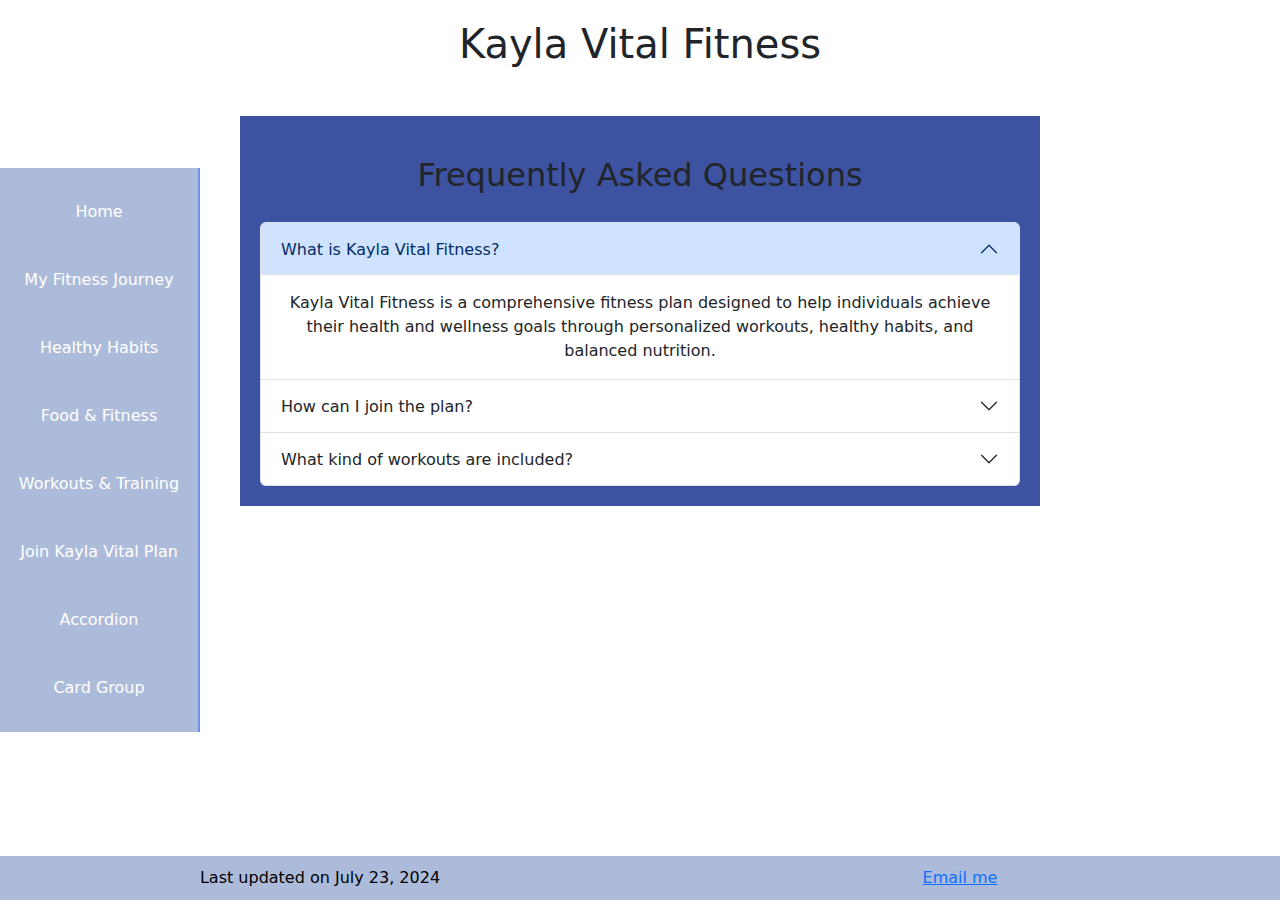
==== accordion.html @ 63bdf626 "FOR Project 2-4" ====
<!DOCTYPE html>
<html lang="en">
<head>
    <meta charset="utf-8">
    <link rel="stylesheet" href="styles2.css">
    <link href="https://stackpath.bootstrapcdn.com/bootstrap/5.1.0/css/bootstrap.min.css" rel="stylesheet">
    <script src="https://stackpath.bootstrapcdn.com/bootstrap/5.1.0/js/bootstrap.bundle.min.js"></script>
    <title>Kayla Vital Fitness - Accordion</title>
</head>
<body>

<header><h1>Kayla Vital Fitness</h1></header>
<nav>
  <ul>
        <li><a href="index.html">Home</a></li>
        <li><a href="myfitnessjourney.html">My Fitness Journey</a></li>
        <li><a href="healthyhabits.html">Healthy Habits</a></li>
        <li><a href="foodandfitness.html">Food & Fitness</a></li>
        <li><a href="workoutsandtraining.html">Workouts & Training</a></li>
        <li><a href="joinvitalplan.html">Join Kayla Vital Plan</a></li>
        <li><a href="accordion.html">Accordion</a></li>
        <li><a href="cardgroup.html">Card Group</a></li>
  </ul>
</nav>

<section>
<header><h2>Frequently Asked Questions</h2></header>
<div class="accordion" id="faqAccordion">
  <div class="accordion-item">
    <h2 class="accordion-header" id="headingOne">
      <button class="accordion-button" type="button" data-bs-toggle="collapse" data-bs-target="#collapseOne" aria-expanded="true" aria-controls="collapseOne">
        What is Kayla Vital Fitness?
      </button>
    </h2>
    <div id="collapseOne" class="accordion-collapse collapse show" aria-labelledby="headingOne" data-bs-parent="#faqAccordion">
      <div class="accordion-body">
        Kayla Vital Fitness is a comprehensive fitness plan designed to help individuals achieve their health and wellness goals through personalized workouts, healthy habits, and balanced nutrition.
      </div>
    </div>
  </div>
  <div class="accordion-item">
    <h2 class="accordion-header" id="headingTwo">
      <button class="accordion-button collapsed" type="button" data-bs-toggle="collapse" data-bs-target="#collapseTwo" aria-expanded="false" aria-controls="collapseTwo">
        How can I join the plan?
      </button>
    </h2>
    <div id="collapseTwo" class="accordion-collapse collapse" aria-labelledby="headingTwo" data-bs-parent="#faqAccordion">
      <div class="accordion-body">
        You can join the Kayla Vital Plan by visiting the "Join Kayla Vital Plan" page on this website and signing up through the provided form.
      </div>
    </div>
  </div>
  <div class="accordion-item">
    <h2 class="accordion-header" id="headingThree">
      <button class="accordion-button collapsed" type="button" data-bs-toggle="collapse" data-bs-target="#collapseThree" aria-expanded="false" aria-controls="collapseThree">
        What kind of workouts are included?
      </button>
    </h2>
    <div id="collapseThree" class="accordion-collapse collapse" aria-labelledby="headingThree" data-bs-parent="#faqAccordion">
      <div class="accordion-body">
        The workouts include a mix of strength training, cardio, flexibility exercises, and functional movements tailored to your fitness level and goals.
      </div>
    </div>
  </div>
</div>
</section>

<footer>Last updated on July 23, 2024 <br> <a href="mailto:mykarich@icloud.com">Email me</a></footer>
</body>
</html>
---- styles2.css ----
/* styles2.css */

body {
    background-color: #3D52A0;
    color: white;
    font-family: Arial, sans-serif;
    margin: 0;
    padding: 0;
    display: flex;
    flex-direction: column;
    align-items: center;
}

header {
    text-align: center;
    padding: 20px;
}

nav {
    position: fixed;
    top: 50%;
    left: 0;
    transform: translateY(-50%);
    background-color: #ADBBDA;
    width: 200px;
    border-right: 2px solid #7091E6;
}

nav ul {
    list-style-type: none;
    padding: 0;
    margin: 0;
}

nav ul li {
    text-align: center;
    margin: 20px 0;
}

nav ul li a {
    color: white;
    text-decoration: none;
    display: block;
    padding: 10px;
    border: 2px solid transparent;
}

nav ul li a:hover {
    border-color: #7091E6;
}

section {
    max-width: 800px;
    padding: 20px;
    text-align: center;
    margin: 20px 0;
    background-color: #3D52A0;
}

/* Contact Me section */
section.contact {
    display: grid;
    grid-template-columns: repeat(auto-fit, minmax(200px, 1fr));
    gap: 20px;
}

section.contact ol {
    padding: 0;
    list-style-type: none;
    display: flex;
    flex-direction: column;
    align-items: center;
}

section.contact ol li {
    margin: 10px 0;
}

footer {
    display: grid;
    grid-template-columns: repeat(auto-fit, minmax(200px, 1fr));
    gap: 20px;
    text-align: center;
    padding: 10px;
    background-color: #ADBBDA;
    color: black;
    width: 100%;
    position: absolute;
    bottom: 0;
}
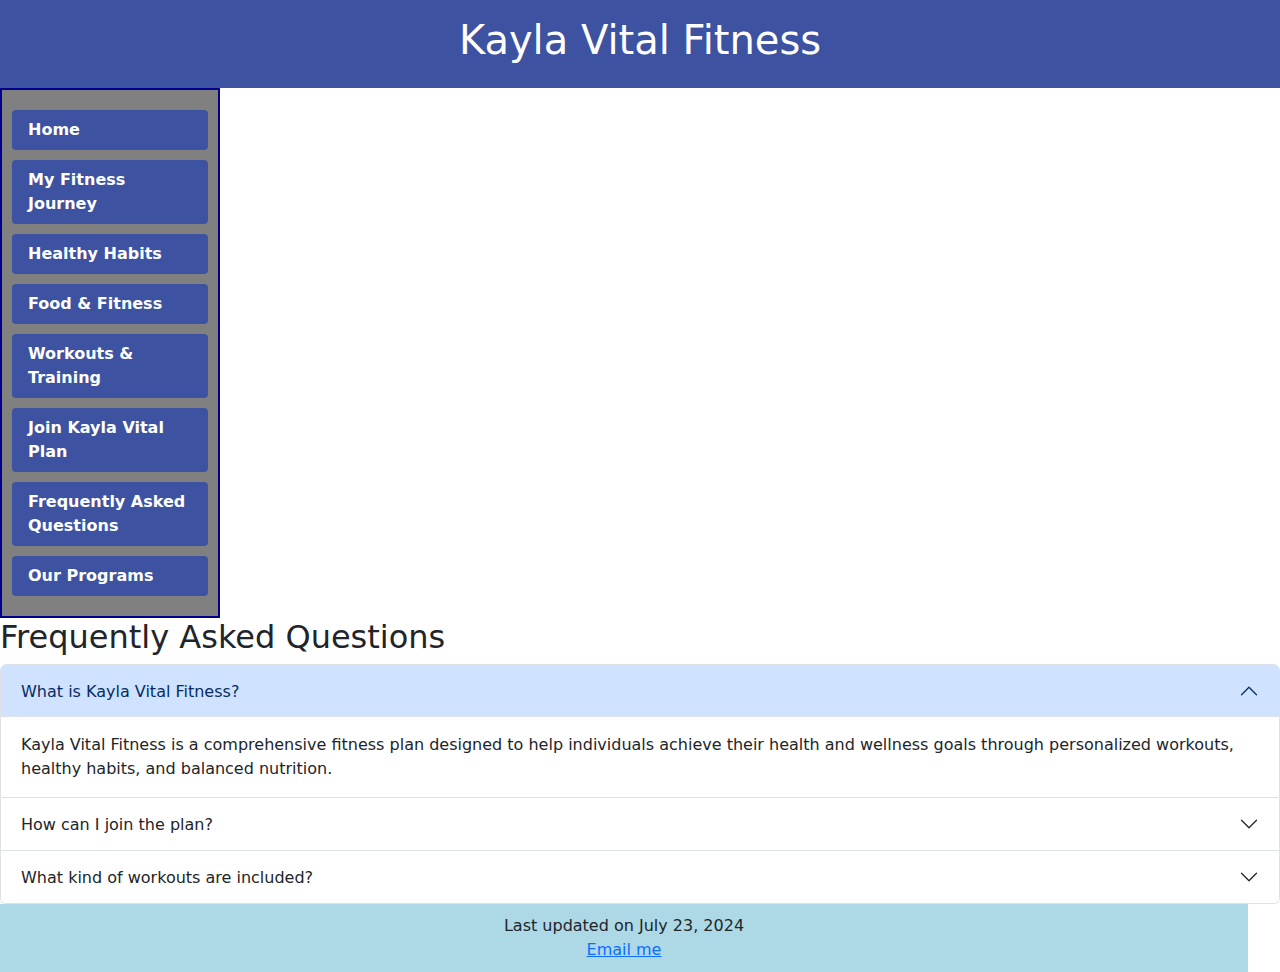
==== commit be6c7e1f: "Project 2-4" ====
--- a/accordion.html
+++ b/accordion.html
@@ -2,69 +2,79 @@
 <html lang="en">
 <head>
     <meta charset="utf-8">
+    <meta name="viewport" content="width=device-width, initial-scale=1.0">
     <link rel="stylesheet" href="styles2.css">
     <link href="https://stackpath.bootstrapcdn.com/bootstrap/5.1.0/css/bootstrap.min.css" rel="stylesheet">
     <script src="https://stackpath.bootstrapcdn.com/bootstrap/5.1.0/js/bootstrap.bundle.min.js"></script>
-    <title>Kayla Vital Fitness - Accordion</title>
+    <title>Kayla Vital Fitness</title>
 </head>
 <body>
 
-<header><h1>Kayla Vital Fitness</h1></header>
-<nav>
-  <ul>
+<header class="site-header">
+    <h1>Kayla Vital Fitness</h1>
+</header>
+
+<nav class="site-nav">
+    <ul>
         <li><a href="index.html">Home</a></li>
         <li><a href="myfitnessjourney.html">My Fitness Journey</a></li>
         <li><a href="healthyhabits.html">Healthy Habits</a></li>
         <li><a href="foodandfitness.html">Food & Fitness</a></li>
         <li><a href="workoutsandtraining.html">Workouts & Training</a></li>
         <li><a href="joinvitalplan.html">Join Kayla Vital Plan</a></li>
-        <li><a href="accordion.html">Accordion</a></li>
-        <li><a href="cardgroup.html">Card Group</a></li>
-  </ul>
+        <li><a href="accordion.html">Frequently Asked Questions</a></li>
+        <li><a href="cardgroup.html">Our Programs</a></li>
+    </ul>
 </nav>
 
-<section>
-<header><h2>Frequently Asked Questions</h2></header>
-<div class="accordion" id="faqAccordion">
-  <div class="accordion-item">
-    <h2 class="accordion-header" id="headingOne">
-      <button class="accordion-button" type="button" data-bs-toggle="collapse" data-bs-target="#collapseOne" aria-expanded="true" aria-controls="collapseOne">
-        What is Kayla Vital Fitness?
-      </button>
-    </h2>
-    <div id="collapseOne" class="accordion-collapse collapse show" aria-labelledby="headingOne" data-bs-parent="#faqAccordion">
-      <div class="accordion-body">
-        Kayla Vital Fitness is a comprehensive fitness plan designed to help individuals achieve their health and wellness goals through personalized workouts, healthy habits, and balanced nutrition.
-      </div>
-    </div>
-  </div>
-  <div class="accordion-item">
-    <h2 class="accordion-header" id="headingTwo">
-      <button class="accordion-button collapsed" type="button" data-bs-toggle="collapse" data-bs-target="#collapseTwo" aria-expanded="false" aria-controls="collapseTwo">
-        How can I join the plan?
-      </button>
-    </h2>
-    <div id="collapseTwo" class="accordion-collapse collapse" aria-labelledby="headingTwo" data-bs-parent="#faqAccordion">
-      <div class="accordion-body">
-        You can join the Kayla Vital Plan by visiting the "Join Kayla Vital Plan" page on this website and signing up through the provided form.
-      </div>
-    </div>
-  </div>
-  <div class="accordion-item">
-    <h2 class="accordion-header" id="headingThree">
-      <button class="accordion-button collapsed" type="button" data-bs-toggle="collapse" data-bs-target="#collapseThree" aria-expanded="false" aria-controls="collapseThree">
-        What kind of workouts are included?
-      </button>
-    </h2>
-    <div id="collapseThree" class="accordion-collapse collapse" aria-labelledby="headingThree" data-bs-parent="#faqAccordion">
-      <div class="accordion-body">
-        The workouts include a mix of strength training, cardio, flexibility exercises, and functional movements tailored to your fitness level and goals.
-      </div>
-    </div>
-  </div>
+<div class="content">
+    <section>
+        <header><h2>Frequently Asked Questions</h2></header>
+        <div class="accordion" id="faqAccordion">
+            <div class="accordion-item">
+                <h2 class="accordion-header" id="headingOne">
+                    <button class="accordion-button" type="button" data-bs-toggle="collapse" data-bs-target="#collapseOne" aria-expanded="true" aria-controls="collapseOne">
+                        What is Kayla Vital Fitness?
+                    </button>
+                </h2>
+                <div id="collapseOne" class="accordion-collapse collapse show" aria-labelledby="headingOne" data-bs-parent="#faqAccordion">
+                    <div class="accordion-body">
+                        Kayla Vital Fitness is a comprehensive fitness plan designed to help individuals achieve their health and wellness goals through personalized workouts, healthy habits, and balanced nutrition.
+                    </div>
+                </div>
+            </div>
+            <div class="accordion-item">
+                <h2 class="accordion-header" id="headingTwo">
+                    <button class="accordion-button collapsed" type="button" data-bs-toggle="collapse" data-bs-target="#collapseTwo" aria-expanded="false" aria-controls="collapseTwo">
+                        How can I join the plan?
+                    </button>
+                </h2>
+                <div id="collapseTwo" class="accordion-collapse collapse" aria-labelledby="headingTwo" data-bs-parent="#faqAccordion">
+                    <div class="accordion-body">
+                        You can join the Kayla Vital Plan by visiting the "Join Kayla Vital Plan" page on this website and signing up through the provided form.
+                    </div>
+                </div>
+            </div>
+            <div class="accordion-item">
+                <h2 class="accordion-header" id="headingThree">
+                    <button class="accordion-button collapsed" type="button" data-bs-toggle="collapse" data-bs-target="#collapseThree" aria-expanded="false" aria-controls="collapseThree">
+                        What kind of workouts are included?
+                    </button>
+                </h2>
+                <div id="collapseThree" class="accordion-collapse collapse" aria-labelledby="headingThree" data-bs-parent="#faqAccordion">
+                    <div class="accordion-body">
+                        The workouts include a mix of strength training, cardio, flexibility exercises, and functional movements tailored to your fitness level and goals.
+                    </div>
+                </div>
+            </div>
+        </div>
+    </section>
 </div>
-</section>
 
-<footer>Last updated on July 23, 2024 <br> <a href="mailto:mykarich@icloud.com">Email me</a></footer>
+<footer class="site-footer">
+    Last updated on July 23, 2024 <br> 
+    <a href="mailto:mykarich@icloud.com">Email me</a>
+</footer>
+
 </body>
 </html>
--- a/styles2.css
+++ b/styles2.css
@@ -1,90 +1,85 @@
-/* styles2.css */
+/* General page styles */
+body {
+    background-color: SlateBlue;
+    color: white;
+    font-family: Arial, sans-serif;
+}
 
-body {
+/* Fluid grid container */
+.grid-container {
+    display: grid;
+    grid-template-columns: repeat(auto-fit, minmax(300px, 1fr));
+    grid-gap: 1rem;
+}
+
+/* Styled header */
+header.site-header {
     background-color: #3D52A0;
     color: white;
-    font-family: Arial, sans-serif;
-    margin: 0;
-    padding: 0;
-    display: flex;
-    flex-direction: column;
-    align-items: center;
+    text-align: center;
+    padding: 1rem;
+    font-size: 24px;
 }
 
-header {
-    text-align: center;
-    padding: 20px;
+/* Vertical navigation bar */
+nav.site-nav {
+    background-color: grey;
+    padding: 10px;
+    border: 2px solid darkblue;
+    width: 220px; /* Adjust as needed */
 }
 
-nav {
-    position: fixed;
-    top: 50%;
-    left: 0;
-    transform: translateY(-50%);
-    background-color: #ADBBDA;
-    width: 200px;
-    border-right: 2px solid #7091E6;
+nav.site-nav ul {
+    list-style-type: none !important;
+    padding: 0 !important;
+    margin: 0 !important;
 }
 
-nav ul {
-    list-style-type: none;
-    padding: 0;
-    margin: 0;
-}
-
-nav ul li {
-    text-align: center;
-    margin: 20px 0;
-}
-
-nav ul li a {
-    color: white;
-    text-decoration: none;
-    display: block;
-    padding: 10px;
-    border: 2px solid transparent;
-}
-
-nav ul li a:hover {
-    border-color: #7091E6;
-}
-
-section {
-    max-width: 800px;
-    padding: 20px;
-    text-align: center;
-    margin: 20px 0;
-    background-color: #3D52A0;
-}
-
-/* Contact Me section */
-section.contact {
-    display: grid;
-    grid-template-columns: repeat(auto-fit, minmax(200px, 1fr));
-    gap: 20px;
-}
-
-section.contact ol {
-    padding: 0;
-    list-style-type: none;
-    display: flex;
-    flex-direction: column;
-    align-items: center;
-}
-
-section.contact ol li {
+nav.site-nav li {
     margin: 10px 0;
 }
 
+nav.site-nav a {
+    text-decoration: none !important;
+    color: white !important;
+    font-weight: bold !important;
+    display: block;
+    padding: 8px 16px;
+    background-color: #3D52A0;
+    border-radius: 4px;
+}
+
+nav.site-nav a:hover {
+    background-color: darkblue;
+}
+
+/* Gallery Styles */
+.gallery-container {
+    margin-top: 20px;
+}
+
+.gallery-row {
+    display: flex;
+    flex-wrap: wrap;
+}
+
+.gallery-col {
+    padding: 10px;
+}
+
+.gallery-img {
+    max-width: 100%;
+    height: auto;
+    border: 2px solid #ddd;
+    border-radius: 5px;
+}
+
+/* Adjust Footer */
 footer {
-    display: grid;
-    grid-template-columns: repeat(auto-fit, minmax(200px, 1fr));
-    gap: 20px;
+    width: calc(100% - 2rem); /* Adjust width to not cover fixed nav */
+    background-color: #ADD8E6;
     text-align: center;
-    padding: 10px;
-    background-color: #ADBBDA;
-    color: black;
-    width: 100%;
-    position: absolute;
-    bottom: 0;
-}+    padding: 10px 1rem;
+    position: relative;
+}
+
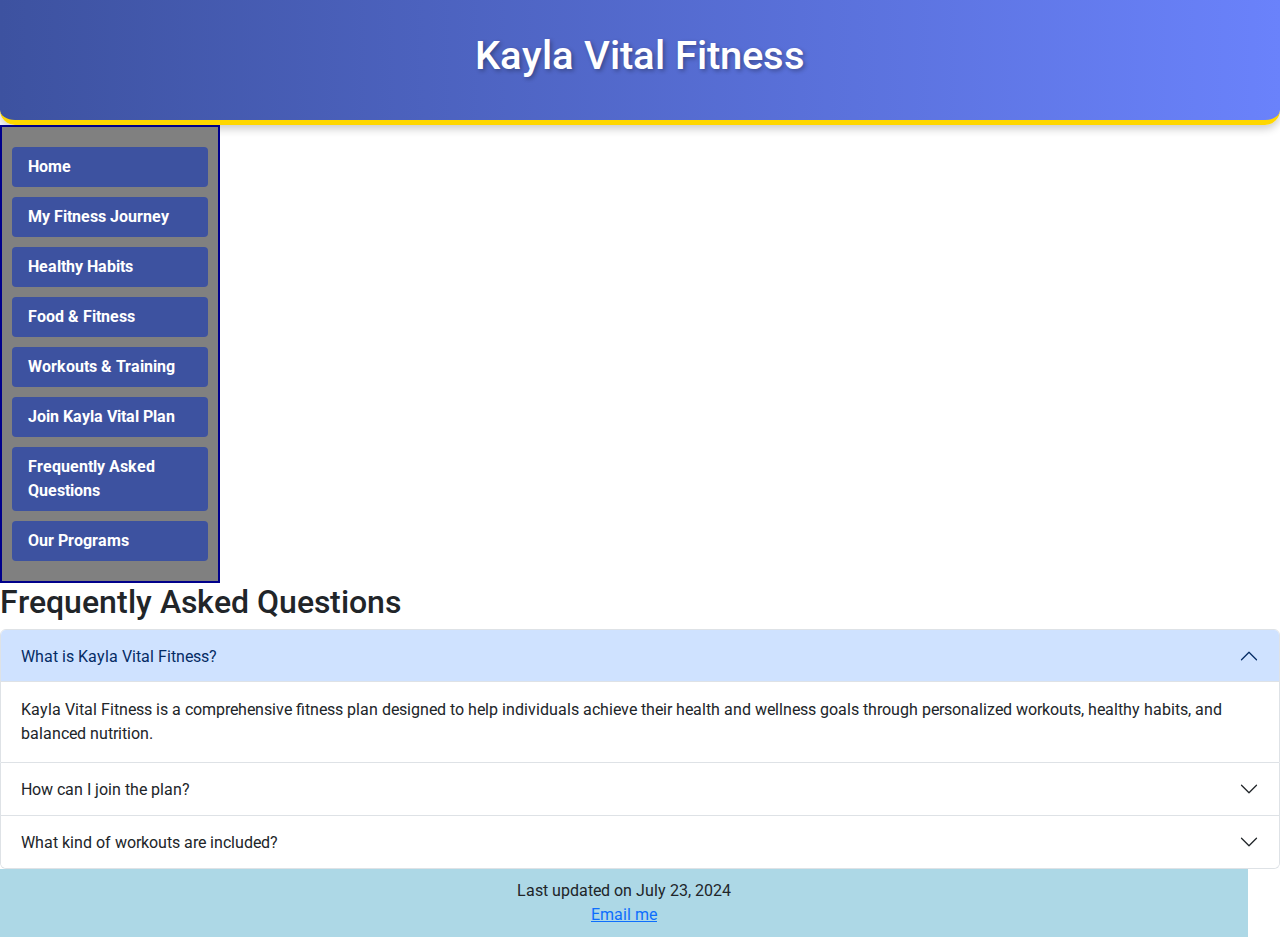
==== commit cb369096: "Project 2-5" ====
--- a/accordion.html
+++ b/accordion.html
@@ -6,7 +6,20 @@
     <link rel="stylesheet" href="styles2.css">
     <link href="https://stackpath.bootstrapcdn.com/bootstrap/5.1.0/css/bootstrap.min.css" rel="stylesheet">
     <script src="https://stackpath.bootstrapcdn.com/bootstrap/5.1.0/js/bootstrap.bundle.min.js"></script>
+    <link rel="stylesheet" href="https://fonts.googleapis.com/css2?family=Roboto:wght@400;700&display=swap"> <!-- Google Font Link -->
     <title>Kayla Vital Fitness</title>
+    <style>
+        body {
+            font-family: 'Roboto', sans-serif; /* Apply Google Font */
+        }
+        header.site-header h1,
+        nav.site-nav ul li a,
+        .accordion-button,
+        .accordion-body,
+        footer.site-footer {
+            font-family: 'Roboto', sans-serif; /* Ensure font consistency */
+        }
+    </style>
 </head>
 <body>
 
--- a/styles2.css
+++ b/styles2.css
@@ -12,13 +12,18 @@
     grid-gap: 1rem;
 }
 
-/* Styled header */
+/* Styled and decorative header */
 header.site-header {
-    background-color: #3D52A0;
+    background: linear-gradient(to right, #3D52A0, #6A82FB); /* Gradient background */
     color: white;
     text-align: center;
-    padding: 1rem;
-    font-size: 24px;
+    padding: 2rem;
+    font-size: 36px;
+    font-family: 'Roboto', sans-serif; /* Using Google Font */
+    text-shadow: 2px 2px 4px rgba(0, 0, 0, 0.3); /* Text shadow effect */
+    border-bottom: 5px solid #FFD700; /* Gold border at the bottom */
+    box-shadow: 0 4px 8px rgba(0, 0, 0, 0.2); /* Shadow effect */
+    border-radius: 0 0 15px 15px; /* Rounded corners at the bottom */
 }
 
 /* Vertical navigation bar */
@@ -82,4 +87,3 @@
     padding: 10px 1rem;
     position: relative;
 }
-
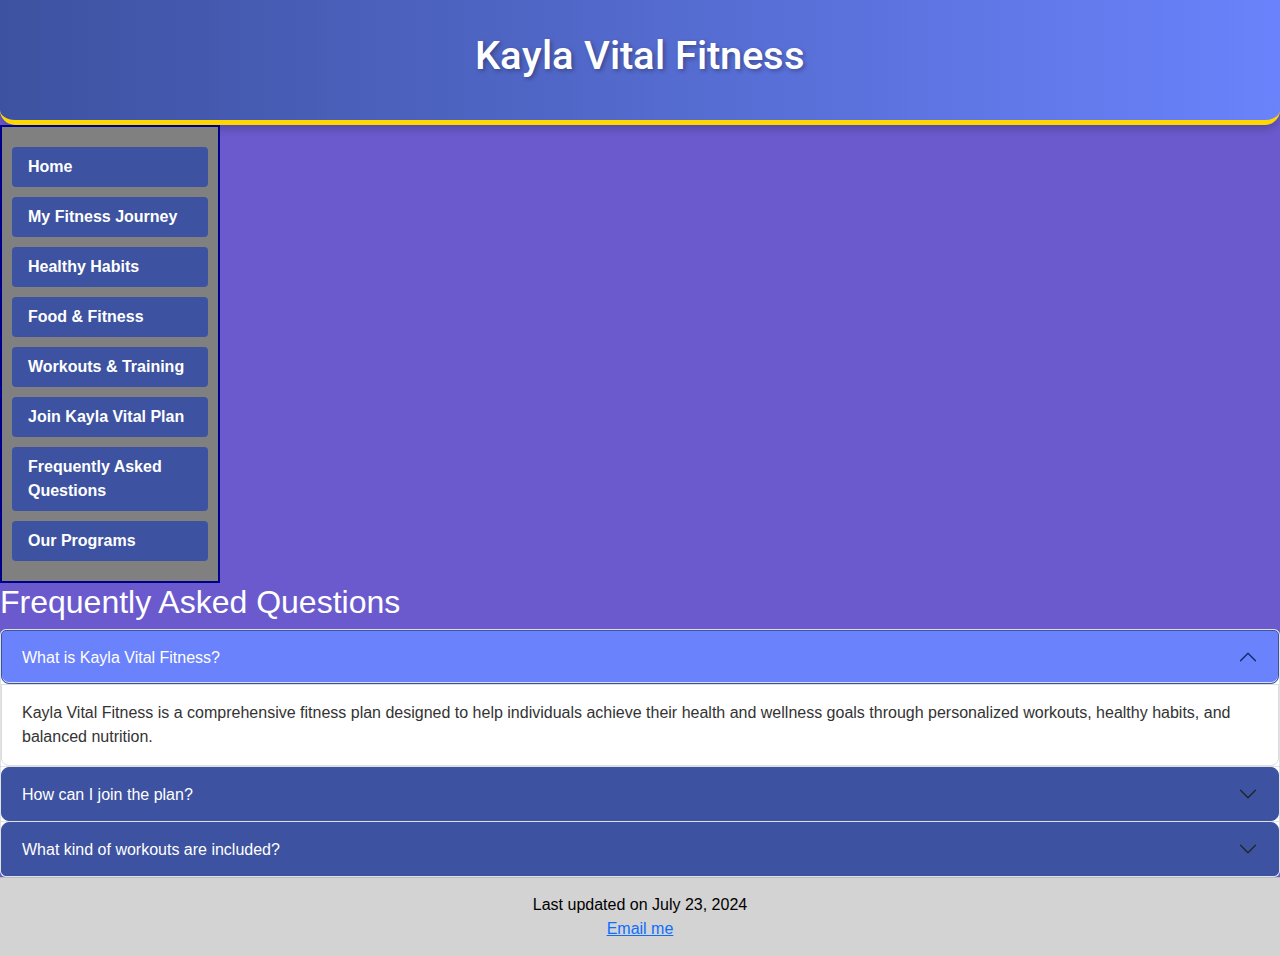
==== commit 9849c6ea: "Project 2-5" ====
--- a/accordion.html
+++ b/accordion.html
@@ -3,23 +3,10 @@
 <head>
     <meta charset="utf-8">
     <meta name="viewport" content="width=device-width, initial-scale=1.0">
+    <link href="https://stackpath.bootstrapcdn.com/bootstrap/5.1.0/css/bootstrap.min.css" rel="stylesheet">
     <link rel="stylesheet" href="styles2.css">
-    <link href="https://stackpath.bootstrapcdn.com/bootstrap/5.1.0/css/bootstrap.min.css" rel="stylesheet">
-    <script src="https://stackpath.bootstrapcdn.com/bootstrap/5.1.0/js/bootstrap.bundle.min.js"></script>
     <link rel="stylesheet" href="https://fonts.googleapis.com/css2?family=Roboto:wght@400;700&display=swap"> <!-- Google Font Link -->
     <title>Kayla Vital Fitness</title>
-    <style>
-        body {
-            font-family: 'Roboto', sans-serif; /* Apply Google Font */
-        }
-        header.site-header h1,
-        nav.site-nav ul li a,
-        .accordion-button,
-        .accordion-body,
-        footer.site-footer {
-            font-family: 'Roboto', sans-serif; /* Ensure font consistency */
-        }
-    </style>
 </head>
 <body>
 
@@ -89,5 +76,8 @@
     <a href="mailto:mykarich@icloud.com">Email me</a>
 </footer>
 
+<!-- Bootstrap Bundle JS (with Popper) -->
+<script src="https://stackpath.bootstrapcdn.com/bootstrap/5.1.0/js/bootstrap.bundle.min.js"></script>
+
 </body>
 </html>
--- a/styles2.css
+++ b/styles2.css
@@ -1,29 +1,47 @@
+/* Fixed dimensions for images with rounded edges */
+.fixed-dimensions-img {
+    width: 630px;
+    height: 630px;
+    border-radius: 15px; /* Rounded edges */
+    object-fit: cover; /* Ensures the image covers the area without distortion */
+}
+
+/* Gallery styles */
+.gallery {
+    display: flex;
+    flex-wrap: wrap;
+    gap: 20px; /* Adds space between gallery items */
+    justify-content: center; /* Centers the gallery items */
+}
+
+.gallery-item {
+    text-align: center; /* Centers the caption below each image */
+    flex: 1 1 calc(33% - 40px); /* Flexbox to make images responsive and take up one-third of the container width */
+    max-width: calc(33% - 40px); /* Ensures the item does not exceed one-third of the container width */
+}
+
+.gallery-item img {
+    width: 100%; /* Makes the image fill the container's width */
+    height: auto; /* Maintains the aspect ratio of the image */
+    border-radius: 8px; /* Optional: adds rounded corners */
+}
+
+.desc {
+    margin-top: 10px; /* Adds space between the image and caption */
+    font-size: 1rem; /* Sets the font size for the caption */
+    color: #333; /* Optional: sets the color of the caption */
+}
+
 /* General page styles */
 body {
     background-color: SlateBlue;
     color: white;
     font-family: Arial, sans-serif;
-}
-
-/* Fluid grid container */
-.grid-container {
-    display: grid;
-    grid-template-columns: repeat(auto-fit, minmax(300px, 1fr));
-    grid-gap: 1rem;
-}
-
-/* Styled and decorative header */
-header.site-header {
-    background: linear-gradient(to right, #3D52A0, #6A82FB); /* Gradient background */
-    color: white;
-    text-align: center;
-    padding: 2rem;
-    font-size: 36px;
-    font-family: 'Roboto', sans-serif; /* Using Google Font */
-    text-shadow: 2px 2px 4px rgba(0, 0, 0, 0.3); /* Text shadow effect */
-    border-bottom: 5px solid #FFD700; /* Gold border at the bottom */
-    box-shadow: 0 4px 8px rgba(0, 0, 0, 0.2); /* Shadow effect */
-    border-radius: 0 0 15px 15px; /* Rounded corners at the bottom */
+    margin: 0; /* Remove default margin */
+    padding: 0; /* Remove default padding */
+    min-height: 100vh; /* Ensure the body takes up the full height of the viewport */
+    display: flex;
+    flex-direction: column; /* Makes the footer stick to the bottom */
 }
 
 /* Vertical navigation bar */
@@ -58,32 +76,50 @@
     background-color: darkblue;
 }
 
-/* Gallery Styles */
-.gallery-container {
-    margin-top: 20px;
+/* Styled and decorative header */
+header.site-header {
+    background: linear-gradient(to right, #3D52A0, #6A82FB); /* Gradient background */
+    color: white;
+    text-align: center;
+    padding: 2rem;
+    font-size: 36px;
+    font-family: 'Roboto', sans-serif; /* Using Google Font */
+    text-shadow: 2px 2px 4px rgba(0, 0, 0, 0.3); /* Text shadow effect */
+    border-bottom: 5px solid #FFD700; /* Gold border at the bottom */
+    box-shadow: 0 4px 8px rgba(0, 0, 0, 0.2); /* Shadow effect */
+    border-radius: 0 0 15px 15px; /* Rounded corners at the bottom */
+}
+/* Accordion styles */
+.accordion-button {
+    background-color: #3D52A0; /* Background color of the accordion button */
+    color: white; /* Text color of the accordion button */
+    border: 1px solid #3D52A0; /* Border color of the accordion button */
+    border-radius: 8px; /* Rounded corners for the accordion button */
+    transition: background-color 0.3s, color 0.3s; /* Smooth transition for background and text color */
 }
 
-.gallery-row {
-    display: flex;
-    flex-wrap: wrap;
+.accordion-button:not(.collapsed) {
+    background-color: #6A82FB; /* Background color when the accordion is expanded */
+    color: white; /* Text color when the accordion is expanded */
 }
 
-.gallery-col {
-    padding: 10px;
+.accordion-button:hover {
+    background-color: #2C3E50; /* Background color on hover */
+    color: white; /* Text color on hover */
 }
 
-.gallery-img {
-    max-width: 100%;
-    height: auto;
-    border: 2px solid #ddd;
-    border-radius: 5px;
+.accordion-body {
+    background-color: transparent; /* Remove white background */
+    color: #333; /* Text color of the accordion body */
+    border: 1px solid #ddd; /* Border color around the accordion body */
+    border-radius: 0 0 8px 8px; /* Rounded corners at the bottom of the accordion body */
 }
-
-/* Adjust Footer */
-footer {
-    width: calc(100% - 2rem); /* Adjust width to not cover fixed nav */
-    background-color: #ADD8E6;
+/* Footer styling */
+footer.site-footer {
+    background-color: #D3D3D3; /* Light grey background */
+    color: black; /* Black text color */
     text-align: center;
-    padding: 10px 1rem;
-    position: relative;
-}
+    padding: 15px 1rem; /* Adequate padding for readability */
+    position: relative; /* Ensures proper positioning relative to the content */
+    border-top: 1px solid #bbb; /* Optional: border at the top of the footer */
+}